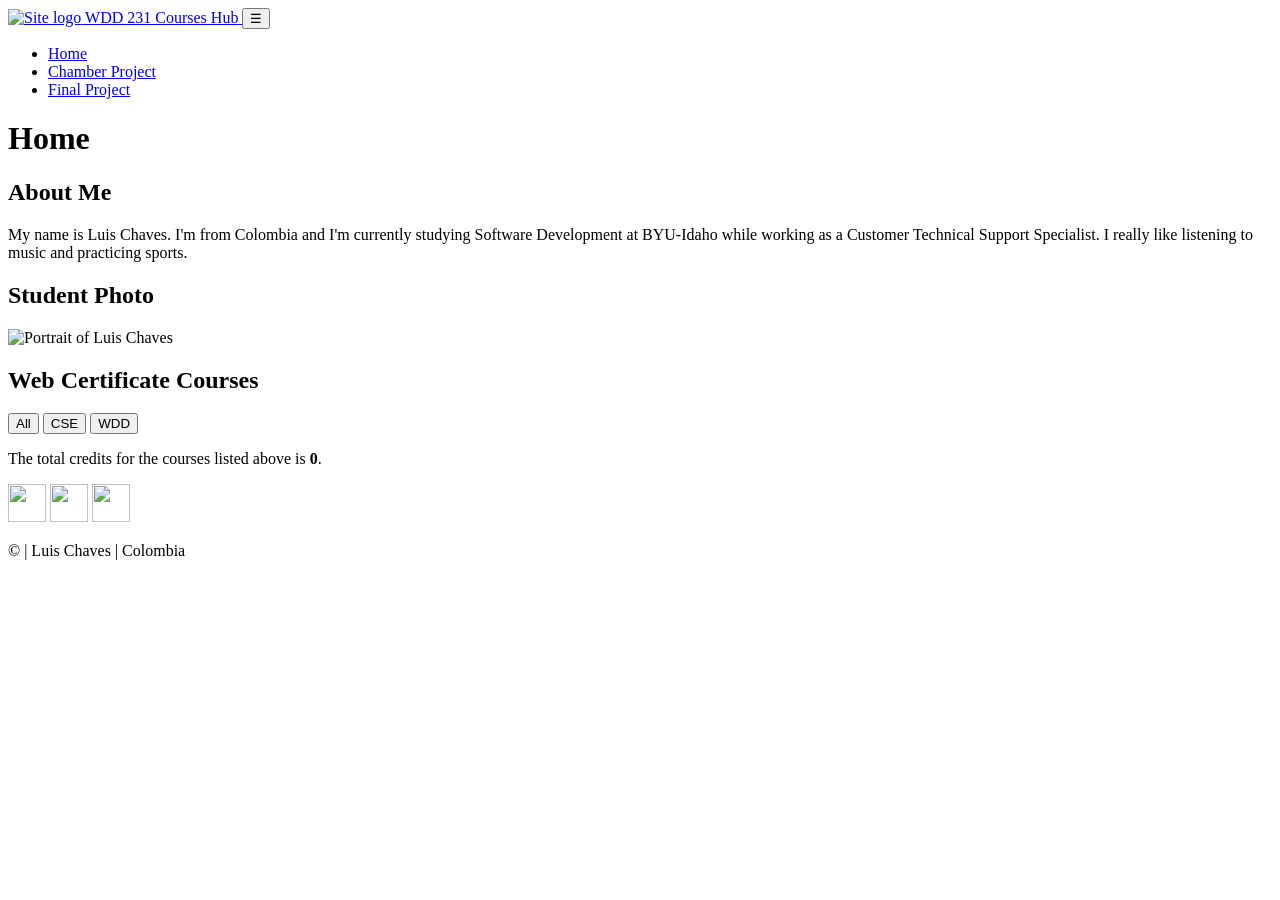
==== index.html @ 1ad1a6c5 "Week01HW" ====
<!doctype html>
<html lang="en">
<head>
  <meta charset="UTF-8">
  <meta name="viewport" content="width=device-width, initial-scale=1.0">
  <meta name="description" content="Luis Chaves's WDD 231 course home page, web certificate courses, and portfolio projects.">
  <meta name="author" content="Luis Chaves">
  <title>WDD 231 | Luis Chaves | Home</title>
  <link rel="preconnect" href="https://fonts.googleapis.com">
  <link rel="preconnect" href="https://fonts.gstatic.com" crossorigin>
  <link href="https://fonts.googleapis.com/css2?family=Roboto:wght@400;500;600;700&display=swap" rel="stylesheet">
  <link rel="stylesheet" href="styles/normalize.css">
  <link rel="stylesheet" href="styles/base.css">
  <script src="scripts/getdates.js" defer></script>
  <script src="scripts/menu.js" defer></script>
  <script src="scripts/courses.js" defer></script>
</head>
<body>
  <header class="site-header">
    <div class="header-inner">
      <a class="brand" href="index.html" aria-label="Luis Chaves, Home">
        <img class="brand-logo" src="images/logo.svg" alt="Site logo" width="46" height="46">
        <span>WDD 231 Courses Hub</span>
      </a>
      <button id="menu-button" class="menu-button" type="button" aria-label="Open navigation menu" aria-expanded="false" aria-controls="primary-navigation">
        <span class="menu-icon" aria-hidden="true">☰</span>
      </button>
    </div>
    <nav id="primary-navigation" class="primary-navigation" aria-label="Main navigation">
      <ul>
        <li><a class="active" href="index.html" aria-current="page">Home</a></li>
        <li><a href="chamber/">Chamber Project</a></li>
        <li><a href="final/">Final Project</a></li>
      </ul>
    </nav>
  </header>

  <main>
    <h1>Home</h1>
    <div class="content-grid">
      <section class="card card-about" aria-labelledby="about-heading">
        <h2 id="about-heading">About Me</h2>
        <p>My name is Luis Chaves. I'm from Colombia and I'm currently studying Software Development at BYU-Idaho while working as a Customer Technical Support Specialist. I really like listening to music and practicing sports.</p>
      </section>
      <section class="card card-photo" aria-labelledby="photo-heading">
        <h2 id="photo-heading">Student Photo</h2>
        <div class="photo-container"><img src="images/profile.jpg" alt="Portrait of Luis Chaves" width="300" height="300"></div>
      </section>
      <section class="card card-courses" aria-labelledby="courses-heading">
        <h2 id="courses-heading">Web Certificate Courses</h2>
        <div class="courses-filter" role="group" aria-label="Filter courses">
          <button type="button" class="filter-button selected" data-filter="all" aria-pressed="true">All</button>
          <button type="button" class="filter-button" data-filter="CSE" aria-pressed="false">CSE</button>
          <button type="button" class="filter-button" data-filter="WDD" aria-pressed="false">WDD</button>
        </div>
        <div id="course-list" class="courses-classes" aria-live="polite"></div>
        <p class="credits-total">The total credits for the courses listed above is <strong id="credit-counter">0</strong>.</p>
      </section>
    </div>
  </main>

  <footer>
    <div class="footer-icons" aria-label="Social media links">
      <a href="https://github.com/conantkd/wdd231" target="_blank" rel="noopener noreferrer" aria-label="GitHub repository"><img src="images/github.svg" alt="" width="38" height="38"></a>
      <a href="https://www.linkedin.com/in/luismchaves/" target="_blank" rel="noopener noreferrer" aria-label="LinkedIn profile"><img src="images/linkedin.svg" alt="" width="38" height="38"></a>
      <a href="https://x.com/" target="_blank" rel="noopener noreferrer" aria-label="X social network"><img src="images/x.svg" alt="" width="38" height="38"></a>
    </div>
    <p>© <span id="currentyear"></span> | Luis Chaves | Colombia</p>
    <p id="lastModified"></p>
  </footer>
</body>
</html>
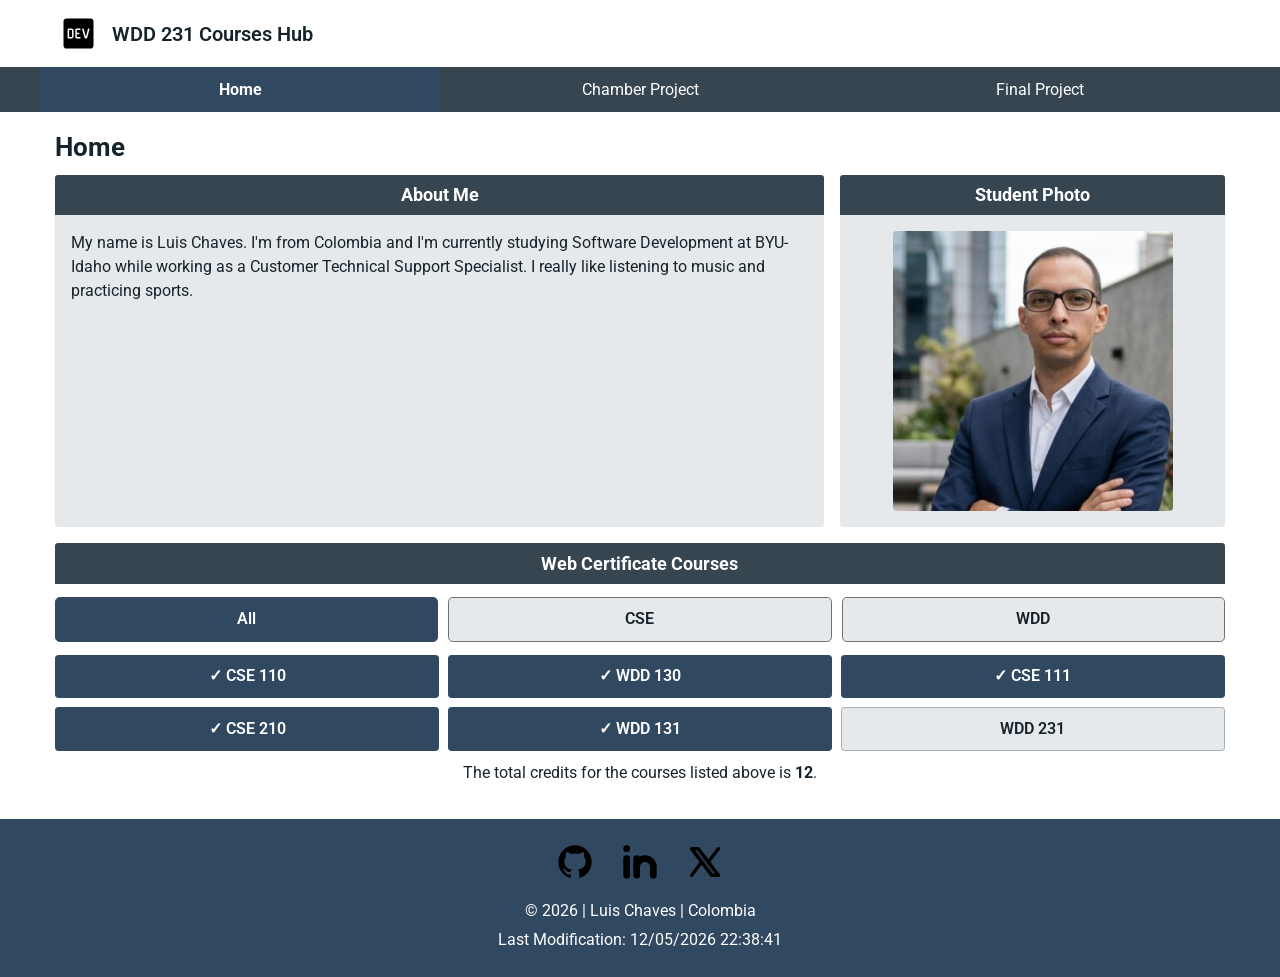
==== commit a4b9d924: "naming corrections" ====
--- a/index.html
+++ b/index.html
@@ -61,9 +61,9 @@
 
   <footer>
     <div class="footer-icons" aria-label="Social media links">
-      <a href="https://github.com/conantkd/wdd231" target="_blank" rel="noopener noreferrer" aria-label="GitHub repository"><img src="images/github.svg" alt="" width="38" height="38"></a>
-      <a href="https://www.linkedin.com/in/luismchaves/" target="_blank" rel="noopener noreferrer" aria-label="LinkedIn profile"><img src="images/linkedin.svg" alt="" width="38" height="38"></a>
-      <a href="https://x.com/" target="_blank" rel="noopener noreferrer" aria-label="X social network"><img src="images/x.svg" alt="" width="38" height="38"></a>
+      <a href="https://github.com/conantkd/wdd231" target="_blank" rel="noopener noreferrer" aria-label="GitHub repository"><img src="images/github.svg" alt="Github icon" width="40" height="40"></a>
+      <a href="https://www.linkedin.com/in/luismchaves/" target="_blank" rel="noopener noreferrer" aria-label="LinkedIn profile"><img src="images/linkedin.svg" alt="Linkedin icon" width="40" height="40"></a>
+      <a href="https://x.com/" target="_blank" rel="noopener noreferrer" aria-label="X social network"><img src="images/x-social.svg" alt="x.com icon" width="40" height="40"></a>
     </div>
     <p>© <span id="currentyear"></span> | Luis Chaves | Colombia</p>
     <p id="lastModified"></p>
--- a/styles/base.css
+++ b/styles/base.css
@@ -0,0 +1,272 @@
+:root {
+  --dark: #36454f;
+  --blue: #304860;
+  --blue-selected: #304860;
+  --white: #ffffff;
+  --gray: #707070;
+  --light: #e6e9eb;
+  --text: #17232b;
+  --button-text: #101010;
+  --light-hover: #c9d1d6;
+  --light-border: #a4aeb4;
+  --primary-font: "Roboto", sans-serif;
+}
+* {
+  box-sizing: border-box;
+}
+
+html {
+  min-width: 320px;
+}
+body {
+  margin: 0;
+  font-family: var(--primary-font);
+  font-size: 1rem;
+  line-height: 1.5;
+  color: var(--text);
+  background: var(--white);
+}
+img,
+svg {
+  display: block;
+  max-width: 100%;
+}
+a {
+  color: inherit;
+}
+.site-header {
+  background: var(--white);
+}
+.header-inner {
+  max-width: 1200px;
+  margin: auto;
+  padding: 0.7rem 1rem;
+  display: flex;
+  align-items: center;
+  justify-content: space-between;
+  gap: 1rem;
+}
+.brand {
+  display: inline-flex;
+  align-items: center;
+  gap: 0.7rem;
+  min-width: 0;
+  font-size: 1.25rem;
+  font-weight: 600;
+  text-decoration: none;
+}
+.brand-logo {
+  color: var(--dark);
+  width: 45px;
+  height: 45px;
+  flex-shrink: 0;
+}
+.menu-button {
+  display: grid;
+  place-items: center;
+  width: 45px;
+  height: 45px;
+  padding: 0;
+  border: 0.05rem solid var(--gray);
+  border-radius: 0.25rem;
+  background: var(--light);
+  color: var(--button-text);
+  font-size: 1.5rem;
+  cursor: pointer;
+}
+.primary-navigation {
+  background: var(--dark);
+}
+.primary-navigation ul {
+  max-width: 1200px;
+  margin: 0 auto;
+  padding: 0;
+  list-style: none;
+  display: none;
+}
+.primary-navigation.open ul {
+  display: flex;
+  flex-direction: column;
+}
+.primary-navigation a {
+  display: block;
+  padding: 0.8rem 1rem;
+  text-decoration: none;
+  color: var(--white);
+  transition: background-color 0.15s ease;
+}
+.primary-navigation a:hover,
+.primary-navigation a:focus-visible {
+  background: var(--blue);
+}
+.primary-navigation a.active {
+  background: var(--blue);
+  font-weight: 700;
+}
+
+main {
+  width: min(100% - 2rem, 1170px);
+  margin: 0 auto 2rem;
+}
+h1 {
+  font-size: 1.6rem;
+  margin: 1rem 0 0.5rem;
+}
+.content-grid {
+  display: grid;
+  grid-template-columns: minmax(0, 1fr);
+  gap: 1rem;
+}
+.card {
+  min-width: 0;
+  background: var(--light);
+  border-radius: 0.2rem;
+  overflow: hidden;
+}
+.card h2 {
+  font-size: 1.1rem;
+  line-height: 1.5;
+  margin: 0;
+  padding: 0.45rem 0.75rem;
+  text-align: center;
+  background: var(--dark);
+  color: var(--white);
+}
+.card-about p {
+  margin: 0;
+  padding: 1rem;
+}
+.photo-container {
+  display: grid;
+  place-items: center;
+  padding: 1rem;
+}
+.photo-container img {
+  width: min(100%, 280px);
+  height: auto;
+  max-height: 320px;
+  object-fit: contain;
+  border-radius: 0.25rem;
+}
+/** courses **/
+.card-courses {
+  background: var(--white);
+}
+.courses-filter {
+  display: grid;
+  grid-template-columns: repeat(3, minmax(0, 1fr));
+  gap: 0.65rem;
+  margin: 0.8rem 0;
+}
+.filter-button {
+  font: inherit;
+  font-weight: 600;
+  color: var(--text);
+  border: 0.05rem solid var(--gray);
+  border-radius: 0.3rem;
+  background: var(--light);
+  min-height: 45px;
+  padding: 0.45rem 0.6rem;
+  cursor: pointer;
+  transition:
+    background-color 0.15s ease,
+    color 0.15s ease;
+}
+.filter-button:hover,
+.filter-button:focus-visible {
+  background: var(--light-hover);
+}
+.filter-button.selected {
+  background-color: var(--blue-selected);
+  border-color: var(--blue-selected);
+  color: var(--white);
+}
+.courses-classes {
+  display: grid;
+  grid-template-columns: 1fr;
+  gap: 0.55rem;
+}
+.course-item {
+  text-align: center;
+  padding: 0.55rem;
+  min-width: 0;
+  background: var(--light);
+  border: 0.05rem solid var(--light-border);
+  border-radius: 0.2rem;
+  font-weight: 600;
+}
+.course-item.completed {
+  background-color: var(--blue-selected);
+  border-color: var(--blue-selected);
+  color: var(--white);
+}
+.course-item.completed::before {
+  content: "✓ ";
+}
+.credits-total {
+  padding: 0.65rem 0.25rem 0.1rem;
+  margin: 0;
+  text-align: center;
+}
+/** footer **/
+footer {
+  background: var(--blue);
+  color: var(--white);
+  padding: 1.25rem 1rem;
+  text-align: center;
+}
+.footer-icons {
+  display: flex;
+  justify-content: center;
+  align-items: center;
+  gap: 1.15rem;
+  padding: 0 0 0.6rem;
+}
+.footer-icons a {
+  display: inline-flex;
+  padding: 0.2rem;
+  border-radius: 0.2rem;
+}
+.footer-icons a:focus-visible {
+  outline: 0.1rem solid var(--white);
+}
+.footer-icons img {
+  width: 40px;
+  height: 40px;
+}
+footer p {
+  margin: 0.3rem 0;
+}
+
+/** larger views **/
+@media (min-width: 700px) {
+  .menu-button {
+    display: none;
+  }
+  .primary-navigation ul,
+  .primary-navigation.open ul {
+    display: flex;
+    flex-direction: row;
+  }
+  .primary-navigation li {
+    flex: 1;
+  }
+  .primary-navigation a {
+    text-align: center;
+    border-bottom: 0;
+    padding: 0.65rem 1rem;
+  }
+  .content-grid {
+    grid-template-columns: minmax(0, 2fr) minmax(220px, 1fr);
+  }
+  .card-courses {
+    grid-column: 1 / -1;
+  }
+  .courses-classes {
+    grid-template-columns: repeat(3, minmax(0, 1fr));
+  }
+  .card-about,
+  .card-photo {
+    min-height: 245px;
+  }
+}
